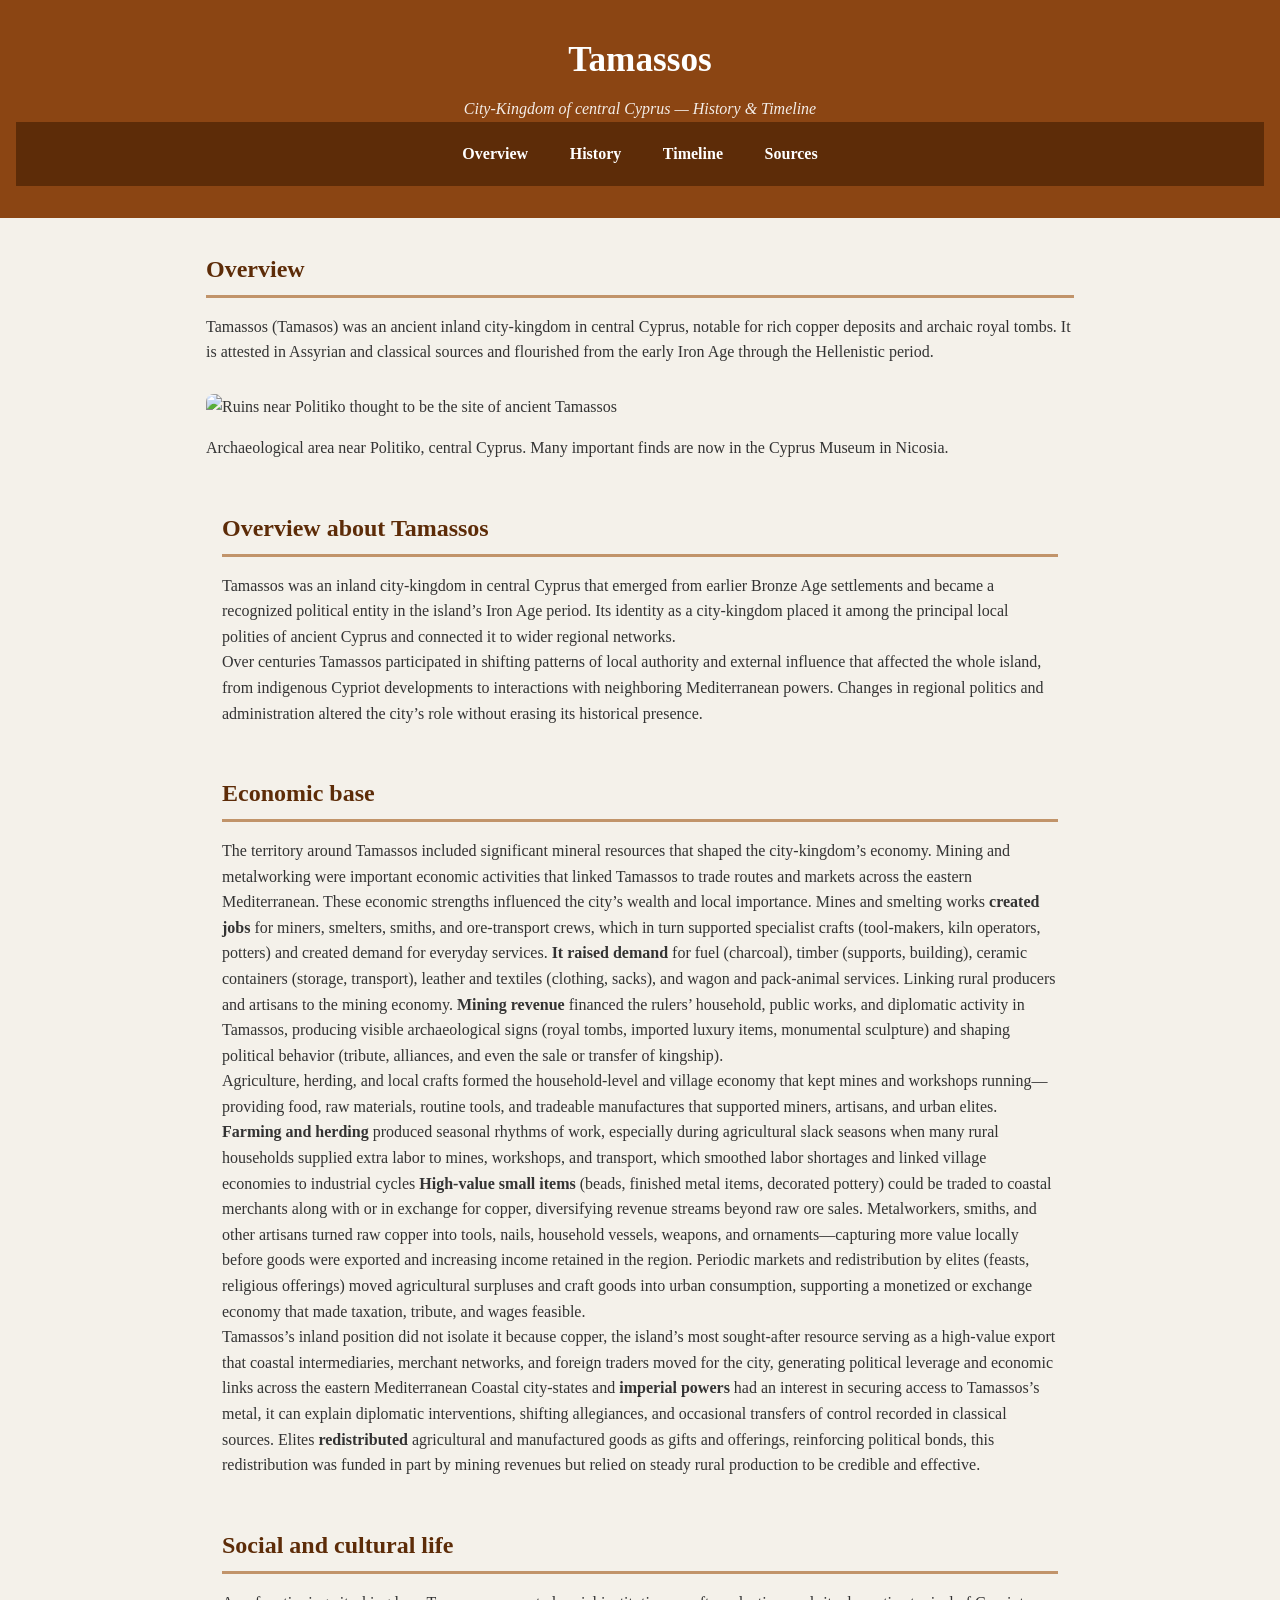
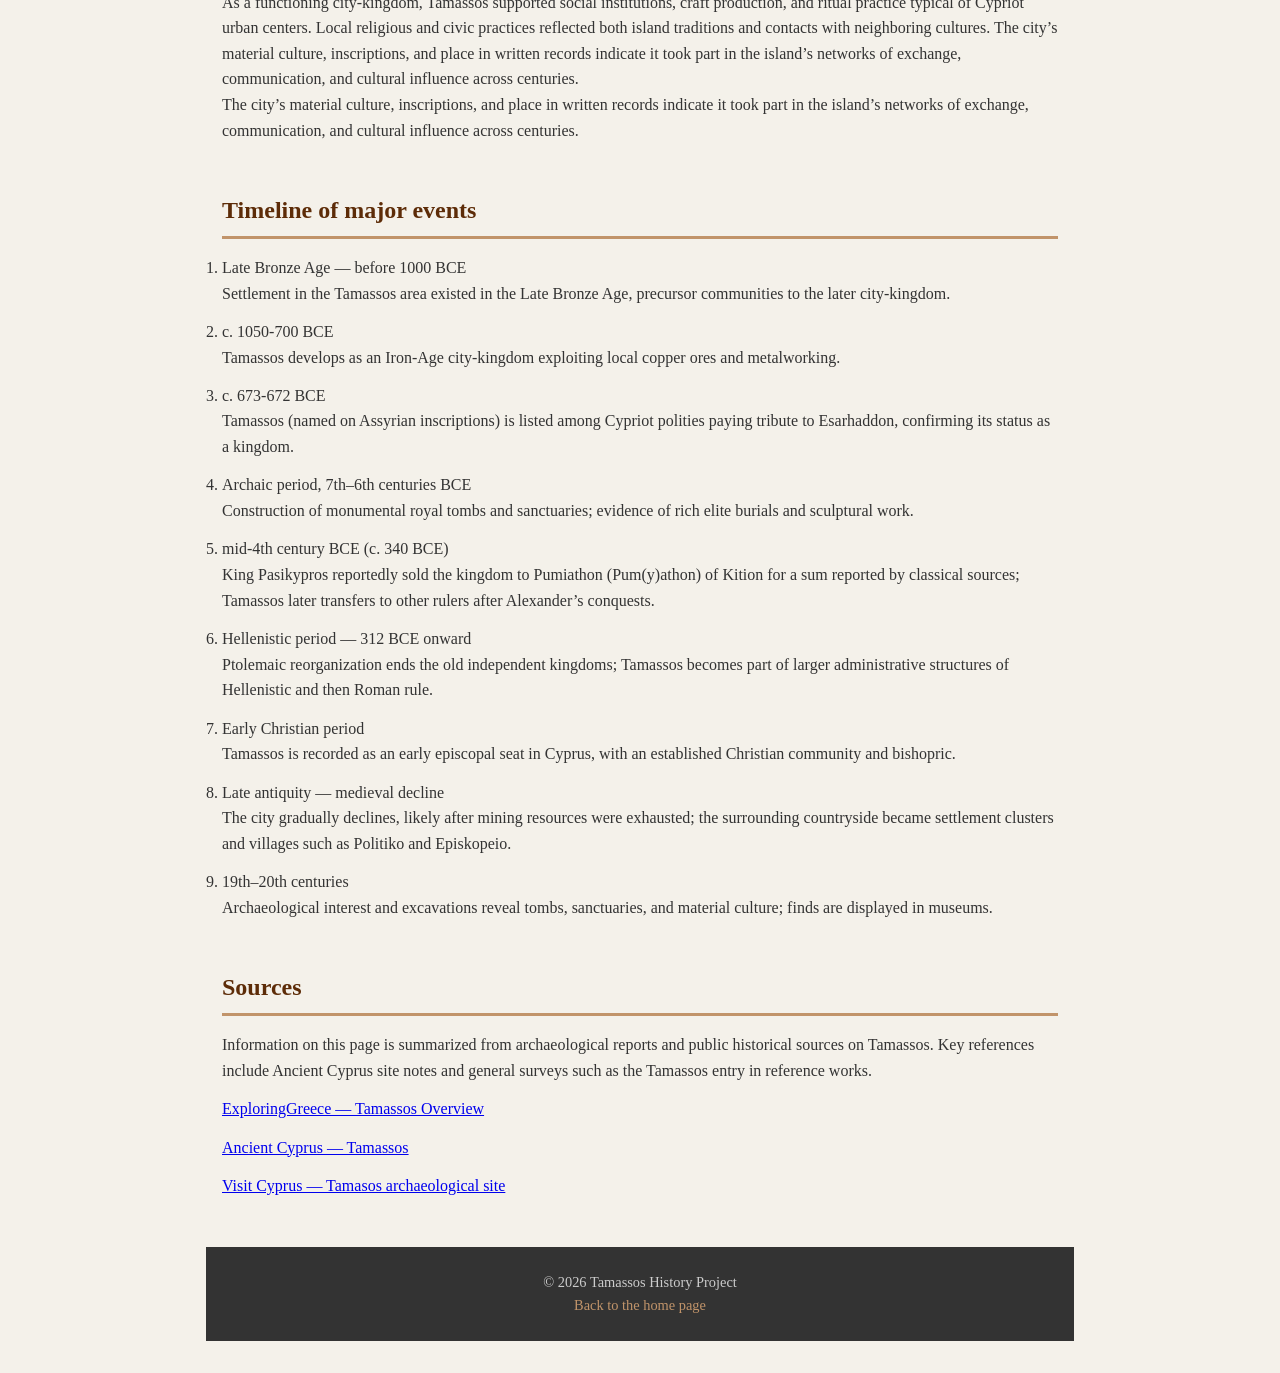
==== historytimeline.html @ 6b19041b "Add files via upload" ====
<!DOCTYPE html>
<html lang="en">
<head>
  <meta charset="utf-8" />
  <title>Tamassos — City‑Kingdom of Cyprus</title>
  <meta name="description" content="History and timeline of the ancient City‑Kingdom of Tamassos in central Cyprus." />
  <meta name="viewport" content="width=device-width,initial-scale=1" />
  <link rel="stylesheet" href="css/tamassosstyles.css" />
</head>
<body>
  <header class="site-header">
    <div class="brand">
      <h1>Tamassos</h1>
      <p class="subtitle">City‑Kingdom of central Cyprus — History & Timeline</p>
    </div>

    <button class="nav-toggle" aria-controls="primaryNav" aria-expanded="false" aria-label="Open menu">
      <span class="nav-icon" aria-hidden="true"></span>
    </button>

    <nav id="primaryNav" class="site-nav" aria-label="Primary">
      <a href="#overview">Overview</a>
      <a href="#history">History</a>
      <a href="#timeline">Timeline</a>
      <a href="#sources">Sources</a>
    </nav>
  </header>

  <main class="grid-container">
    <section id="overview" class="section">
      <h2>Overview</h2>
      <p>Tamassos (Tamasos) was an ancient inland city‑kingdom in central Cyprus, notable for rich copper deposits and archaic royal tombs. It is attested in Assyrian and classical sources and flourished from the early Iron Age through the Hellenistic period.</p>
      <figure class="hero">
        <img src="tamassos-site.jpg" alt="Ruins near Politiko thought to be the site of ancient Tamassos" />
        <figcaption>Archaeological area near Politiko, central Cyprus. Many important finds are now in the Cyprus Museum in Nicosia.</figcaption>
      </figure>
    </section>

  <main class="grid-container">
    <article id="history" class="section">
      <h2>Overview about Tamassos</h2>
      <p>
        Tamassos was an inland city‑kingdom in central Cyprus that emerged from earlier Bronze Age settlements and became a recognized political entity in the island’s Iron Age period. Its identity as a city‑kingdom placed it among the principal local polities of ancient Cyprus and connected it to wider regional networks.
      </p>
      <p>
        Over centuries Tamassos participated in shifting patterns of local authority and external influence that affected the whole island, from indigenous Cypriot developments to interactions with neighboring Mediterranean powers. Changes in regional politics and administration altered the city’s role without erasing its historical presence.
      </p>
    </article>

    <article id="economy" class="section">
      <h2>Economic base</h2>
      <p>
        The territory around Tamassos included significant mineral resources that shaped the city‑kingdom’s economy. Mining and metalworking were important economic activities that linked Tamassos to trade routes and markets across the eastern Mediterranean. These economic strengths influenced the city’s wealth and local importance.

        Mines and smelting works <strong>created jobs</strong> for miners, smelters, smiths, and ore‑transport crews, which in turn supported specialist crafts (tool‑makers, kiln operators, potters) and created demand for everyday services.

        <strong>It raised demand</strong> for fuel (charcoal), timber (supports, building), ceramic containers (storage, transport), leather and textiles (clothing, sacks), and wagon and pack-animal services. Linking rural producers and artisans to the mining economy.

        <strong>Mining revenue</strong> financed the rulers’ household, public works, and diplomatic activity in Tamassos, producing visible archaeological signs (royal tombs, imported luxury items, monumental sculpture) and shaping political behavior (tribute, alliances, and even the sale or transfer of kingship).
      </p>

      <p>
        Agriculture, herding, and local crafts formed the household-level and village economy that kept mines and workshops running—providing food, raw materials, routine tools, and tradeable manufactures that supported miners, artisans, and urban elites.

        <strong>Farming and herding</strong> produced seasonal rhythms of work, especially during agricultural slack seasons when many rural households supplied extra labor to mines, workshops, and transport, which smoothed labor shortages and linked village economies to industrial cycles

        <strong>High‑value small items</strong> (beads, finished metal items, decorated pottery) could be traded to coastal merchants along with or in exchange for copper, diversifying revenue streams beyond raw ore sales. Metalworkers, smiths, and other artisans turned raw copper into tools, nails, household vessels, weapons, and ornaments—capturing more value locally before goods were exported and increasing income retained in the region.

        Periodic markets and redistribution by elites (feasts, religious offerings) moved agricultural surpluses and craft goods into urban consumption, supporting a monetized or exchange economy that made taxation, tribute, and wages feasible.
      </p>

      <p>
        Tamassos’s inland position did not isolate it because copper, the island’s most sought-after resource serving as a high-value export that coastal intermediaries, merchant networks, and foreign traders moved for the city, generating political leverage and economic links across the eastern Mediterranean

        Coastal city-states and <strong>imperial powers</strong> had an interest in securing access to Tamassos’s metal, it can explain diplomatic interventions, shifting allegiances, and occasional transfers of control recorded in classical sources.

        Elites <strong>redistributed</strong> agricultural and manufactured goods as gifts and offerings, reinforcing political bonds, this redistribution was funded in part by mining revenues but relied on steady rural production to be credible and effective.
      </p>
    </article>

    <article id="society" class="section">
      <h2>Social and cultural life</h2>
      <p>
        As a functioning city‑kingdom, Tamassos supported social institutions, craft production, and ritual practice typical of Cypriot urban centers. Local religious and civic practices reflected both island traditions and contacts with neighboring cultures. The city’s material culture, inscriptions, and place in written records indicate it took part in the island’s networks of exchange, communication, and cultural influence across centuries.
      </p>
      <p>
        The city’s material culture, inscriptions, and place in written records indicate it took part in the island’s networks of exchange, communication, and cultural influence across centuries.
      </p>
    </article>

    <section id="timeline" class="section">
      <h2>Timeline of major events</h2>

      <ol class="timeline-list">
        <li>
          <time>Late Bronze Age — before 1000 BCE</time>
          <p>Settlement in the Tamassos area existed in the Late Bronze Age, precursor communities to the later city‑kingdom.</p>
        </li>

        <li>
          <time>c. 1050-700 BCE</time>
          <p>Tamassos develops as an Iron‑Age city‑kingdom exploiting local copper ores and metalworking.</p>
        </li>

        <li>
          <time>c. 673-672 BCE</time>
          <p>Tamassos (named on Assyrian inscriptions) is listed among Cypriot polities paying tribute to Esarhaddon, confirming its status as a kingdom.</p>
        </li>

        <li>
          <time>Archaic period, 7th–6th centuries BCE</time>
          <p>Construction of monumental royal tombs and sanctuaries; evidence of rich elite burials and sculptural work.</p>
        </li>

        <li>
          <time>mid‑4th century BCE (c. 340 BCE)</time>
          <p>King Pasikypros reportedly sold the kingdom to Pumiathon (Pum(y)athon) of Kition for a sum reported by classical sources; Tamassos later transfers to other rulers after Alexander’s conquests.</p>
        </li>

        <li>
          <time>Hellenistic period — 312 BCE onward</time>
          <p>Ptolemaic reorganization ends the old independent kingdoms; Tamassos becomes part of larger administrative structures of Hellenistic and then Roman rule.</p>
        </li>

        <li>
          <time>Early Christian period</time>
          <p>Tamassos is recorded as an early episcopal seat in Cyprus, with an established Christian community and bishopric.</p>
        </li>

        <li>
          <time>Late antiquity — medieval decline</time>
          <p>The city gradually declines, likely after mining resources were exhausted; the surrounding countryside became settlement clusters and villages such as Politiko and Episkopeio.</p>
        </li>

        <li>
          <time>19th–20th centuries</time>
          <p>Archaeological interest and excavations reveal tombs, sanctuaries, and material culture; finds are displayed in museums.</p>
        </li>
      </ol>
    </section>

    <section id="sources" class="section">
      <h2>Sources</h2>
      <p>Information on this page is summarized from archaeological reports and public historical sources on Tamassos. Key references include Ancient Cyprus site notes and general surveys such as the Tamassos entry in reference works.</p>
      <p><a href="https://exploringgreece.tv/en/cyprus-en/tamassos-the-historical-ancient-city-kingdom-of-cyprus/25072/" target="_blank">ExploringGreece — Tamassos Overview</a></p>
      <p><a href="https://www.ancientcyprus.com/sites/tamassos" target="_blank">Ancient Cyprus — Tamassos</a></p>
      <p><a href="https://www.visitcyprus.com/discover-cyprus/rural/sites-monuments/tamasos-archaeological-site-2/" target="_blank">Visit Cyprus — Tamasos archaeological site</a></p>
    </section>
  </main>

  <footer class="site-footer">
    <p>&copy; 2026 Tamassos History Project</p>
    <p><a href="tamassos.html">Back to the home page</a></p>
  </footer>

  <script>
    document.addEventListener("DOMContentLoaded", function () {
      const toggle = document.querySelector(".nav-toggle");
      const nav = document.querySelector("#primaryNav");
      toggle.addEventListener("click", function () {
        const isOpen = nav.classList.toggle("open");
        toggle.setAttribute("aria-expanded", String(isOpen));
        toggle.setAttribute("aria-label", isOpen ? "Close menu" : "Open menu");
      });
      // Close nav when a link is clicked on small screens
      nav.querySelectorAll("a").forEach(a => {
        a.addEventListener("click", () => {
          if (window.innerWidth < 800) {
            nav.classList.remove("open");
            toggle.setAttribute("aria-expanded", "false");
            toggle.setAttribute("aria-label", "Open menu");
          }
        });
      });
    });
  </script>
</body>
</html>
---- css/tamassosstyles.css ----
/* Basic reset */
* {
  margin: 0;
  padding: 0;
  box-sizing: border-box;
}

body {
  font-family: "Georgia", "Times New Roman", serif;
  line-height: 1.6;
  color: #333;
  background-color: #f4f1ea;
}

/* Header */
.site-header {
  background: #8b4513;
  color: #fff;
  padding: 2rem 1rem;
  text-align: center;
}

.site-header h1 {
  font-size: 2.2rem;
  margin-bottom: 0.5rem;
}

.site-header p {
  font-style: italic;
  opacity: 0.9;
}

/* Navigation */
.site-nav {
  background: #5d2c08;
  padding: 0.8rem 1rem;
  display: flex;
  gap: 1.5rem;
  flex-wrap: wrap;
  justify-content: center;
}

.site-nav a {
  color: #fff;
  text-decoration: none;
  font-weight: bold;
  padding: 0.4rem 0.8rem;
  border-radius: 4px;
  transition: background 0.3s;
}

.site-nav a:hover {
  background: #c1946a;
}

/* Main content */
main {
  max-width: 900px;
  margin: 2rem auto;
  padding: 0 1rem;
}

.section {
  margin-bottom: 3rem;
}

.section h2 {
  color: #5d2c08;
  border-bottom: 3px solid #c1946a;
  padding-bottom: 0.4rem;
  margin-bottom: 1rem;
}

.section img {
  max-width: 100%;
  height: auto;
  border-radius: 8px;
  margin: 1rem 0;
}

.hero-image figcaption {
  font-size: 0.9rem;
  color: #666;
  text-align: center;
  margin-top: 0.5rem;
}

section p {
  margin-bottom: 0.8rem;
}

section ul {
  margin-bottom: 1rem;
  padding-left: 1.5rem;
}

section li {
  margin-bottom: 0.5rem;
}

blockquote {
  background: #e8d7c4;
  border-left: 5px solid #c1946a;
  padding: 1rem 1.2rem;
  margin: 1rem 0;
  font-style: italic;
  border-radius: 0 4px 4px 0;
}

/* Footer */
.site-footer {
  background: #333;
  color: #ccc;
  padding: 1.5rem 1rem;
  text-align: center;
  margin-top: 3rem;
  font-size: 0.9rem;
}

.site-footer a {
  color: #c1946a;
  text-decoration: none;
}

.site-footer a:hover {
  text-decoration: underline;
}

/* Responsive */
@media (max-width: 768px) {
  .site-header h1 {
    font-size: 1.8rem;
  }
  .site-nav {
    flex-direction: column;
    align-items: center;
  }
  .site-nav a {
    display: block;
    margin-bottom: 0.4rem;
  }
}
.site-header {
  position: relative;
}

.nav-toggle {
  display: none;
  position: absolute;
  top: 1rem;
  right: 1rem;
  width: 48px;
  height: 48px;
  border: 0;
  border-radius: 10px;
  background: #5d2c08;
  cursor: pointer;
  align-items: center;
  justify-content: center;
}

.nav-toggle:focus-visible {
  outline: 3px solid #fff;
  outline-offset: 3px;
}

.nav-toggle-icon,
.nav-toggle-icon::before,
.nav-toggle-icon::after {
  content: "";
  display: block;
  width: 22px;
  height: 2px;
  background: #fff;
  position: relative;
  transition: transform 0.25s ease, top 0.25s ease, opacity 0.25s ease;
}

.nav-toggle-icon::before {
  position: absolute;
  top: -7px;
  left: 0;
}

.nav-toggle-icon::after {
  position: absolute;
  top: 7px;
  left: 0;
}

.site-nav {
  background: #5d2c08;
  padding: 0.8rem 1rem;
  display: flex;
  gap: 1rem;
  flex-wrap: wrap;
  justify-content: center;
}

@media (max-width: 768px) {
  .nav-toggle {
    display: inline-flex;
  }

  .site-nav {
    display: none;
    flex-direction: column;
    align-items: stretch;
    padding-top: 0.25rem;
  }

  .site-nav.open {
    display: flex;
  }

  .site-nav a {
    justify-content: center;
    width: 100%;
  }
}
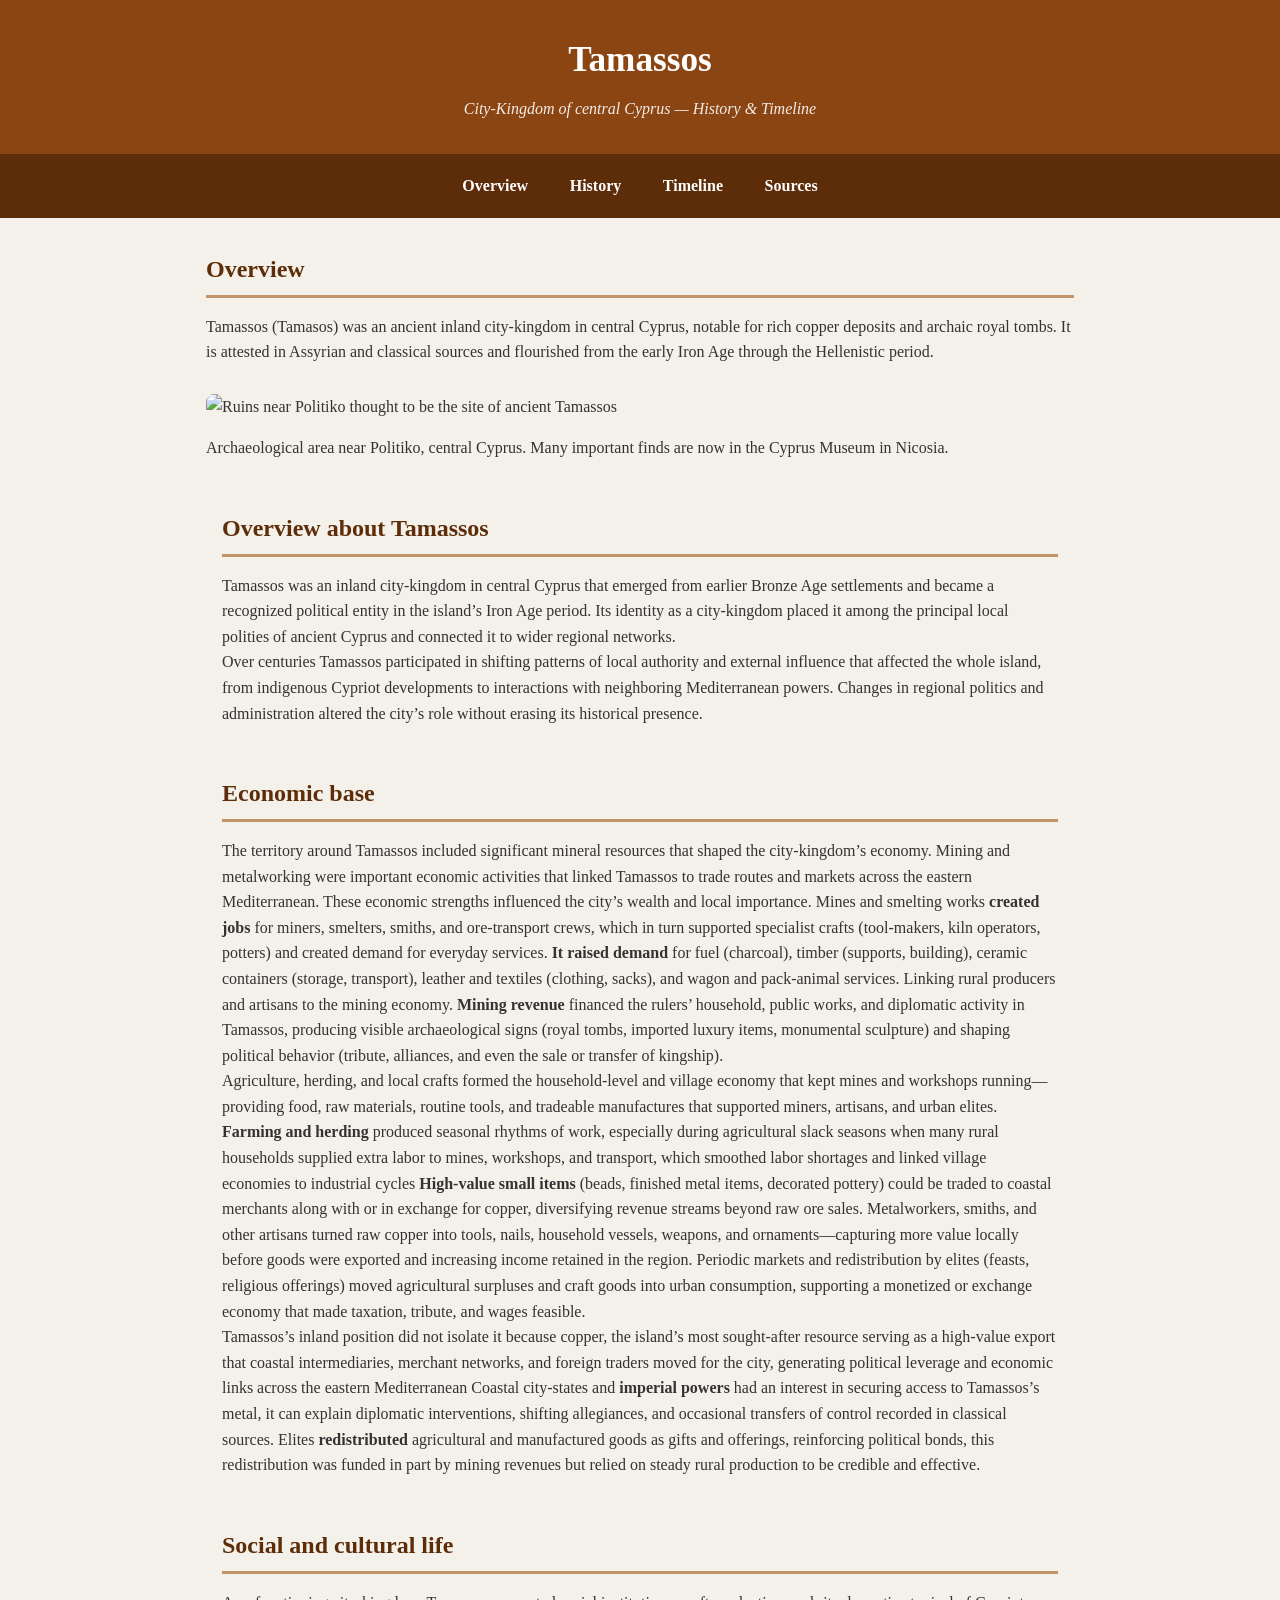
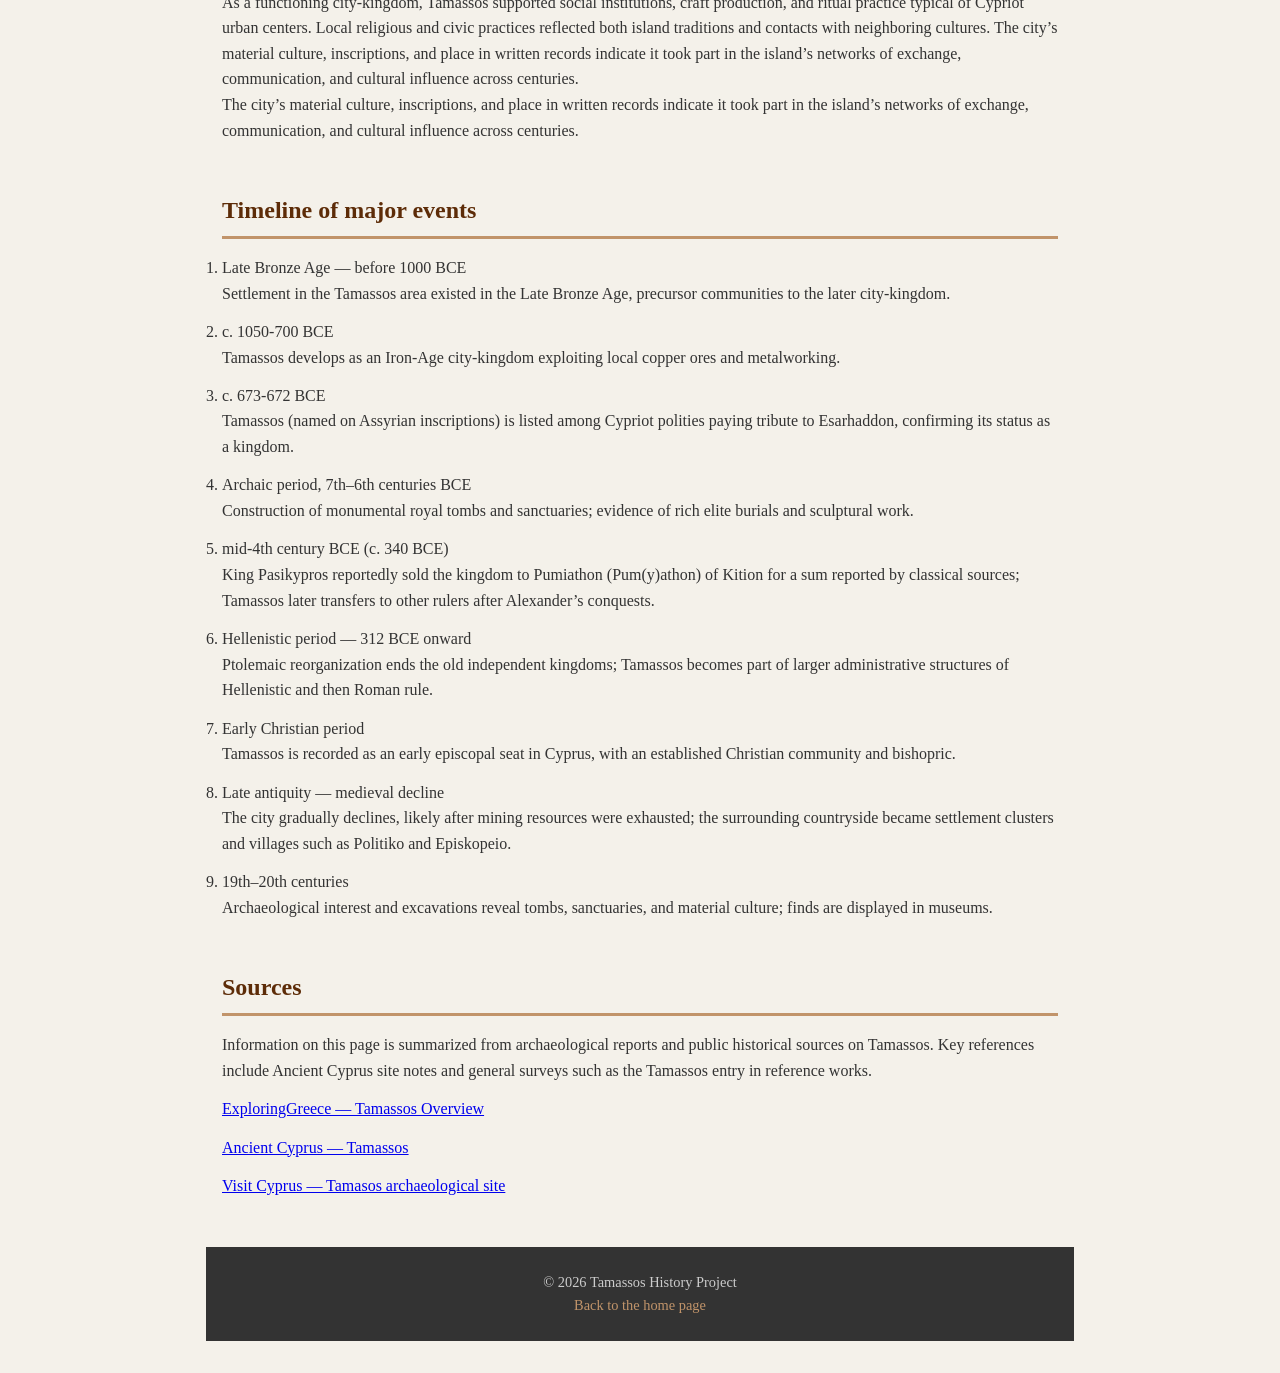
==== commit 58cc15ae: "Update historytimeline.html with new content and remove button Removed navigation button and added c" ====
--- a/historytimeline.html
+++ b/historytimeline.html
@@ -13,10 +13,7 @@
       <h1>Tamassos</h1>
       <p class="subtitle">City‑Kingdom of central Cyprus — History & Timeline</p>
     </div>
-
-    <button class="nav-toggle" aria-controls="primaryNav" aria-expanded="false" aria-label="Open menu">
-      <span class="nav-icon" aria-hidden="true"></span>
-    </button>
+  </header>
 
     <nav id="primaryNav" class="site-nav" aria-label="Primary">
       <a href="#overview">Overview</a>
@@ -24,7 +21,6 @@
       <a href="#timeline">Timeline</a>
       <a href="#sources">Sources</a>
     </nav>
-  </header>
 
   <main class="grid-container">
     <section id="overview" class="section">
@@ -42,6 +38,8 @@
       <p>
         Tamassos was an inland city‑kingdom in central Cyprus that emerged from earlier Bronze Age settlements and became a recognized political entity in the island’s Iron Age period. Its identity as a city‑kingdom placed it among the principal local polities of ancient Cyprus and connected it to wider regional networks.
       </p>
+
+      
       <p>
         Over centuries Tamassos participated in shifting patterns of local authority and external influence that affected the whole island, from indigenous Cypriot developments to interactions with neighboring Mediterranean powers. Changes in regional politics and administration altered the city’s role without erasing its historical presence.
       </p>
@@ -59,6 +57,7 @@
         <strong>Mining revenue</strong> financed the rulers’ household, public works, and diplomatic activity in Tamassos, producing visible archaeological signs (royal tombs, imported luxury items, monumental sculpture) and shaping political behavior (tribute, alliances, and even the sale or transfer of kingship).
       </p>
 
+      
       <p>
         Agriculture, herding, and local crafts formed the household-level and village economy that kept mines and workshops running—providing food, raw materials, routine tools, and tradeable manufactures that supported miners, artisans, and urban elites.
 
@@ -69,6 +68,7 @@
         Periodic markets and redistribution by elites (feasts, religious offerings) moved agricultural surpluses and craft goods into urban consumption, supporting a monetized or exchange economy that made taxation, tribute, and wages feasible.
       </p>
 
+      
       <p>
         Tamassos’s inland position did not isolate it because copper, the island’s most sought-after resource serving as a high-value export that coastal intermediaries, merchant networks, and foreign traders moved for the city, generating political leverage and economic links across the eastern Mediterranean
 
@@ -175,4 +175,4 @@
     });
   </script>
 </body>
-</html>+</html>
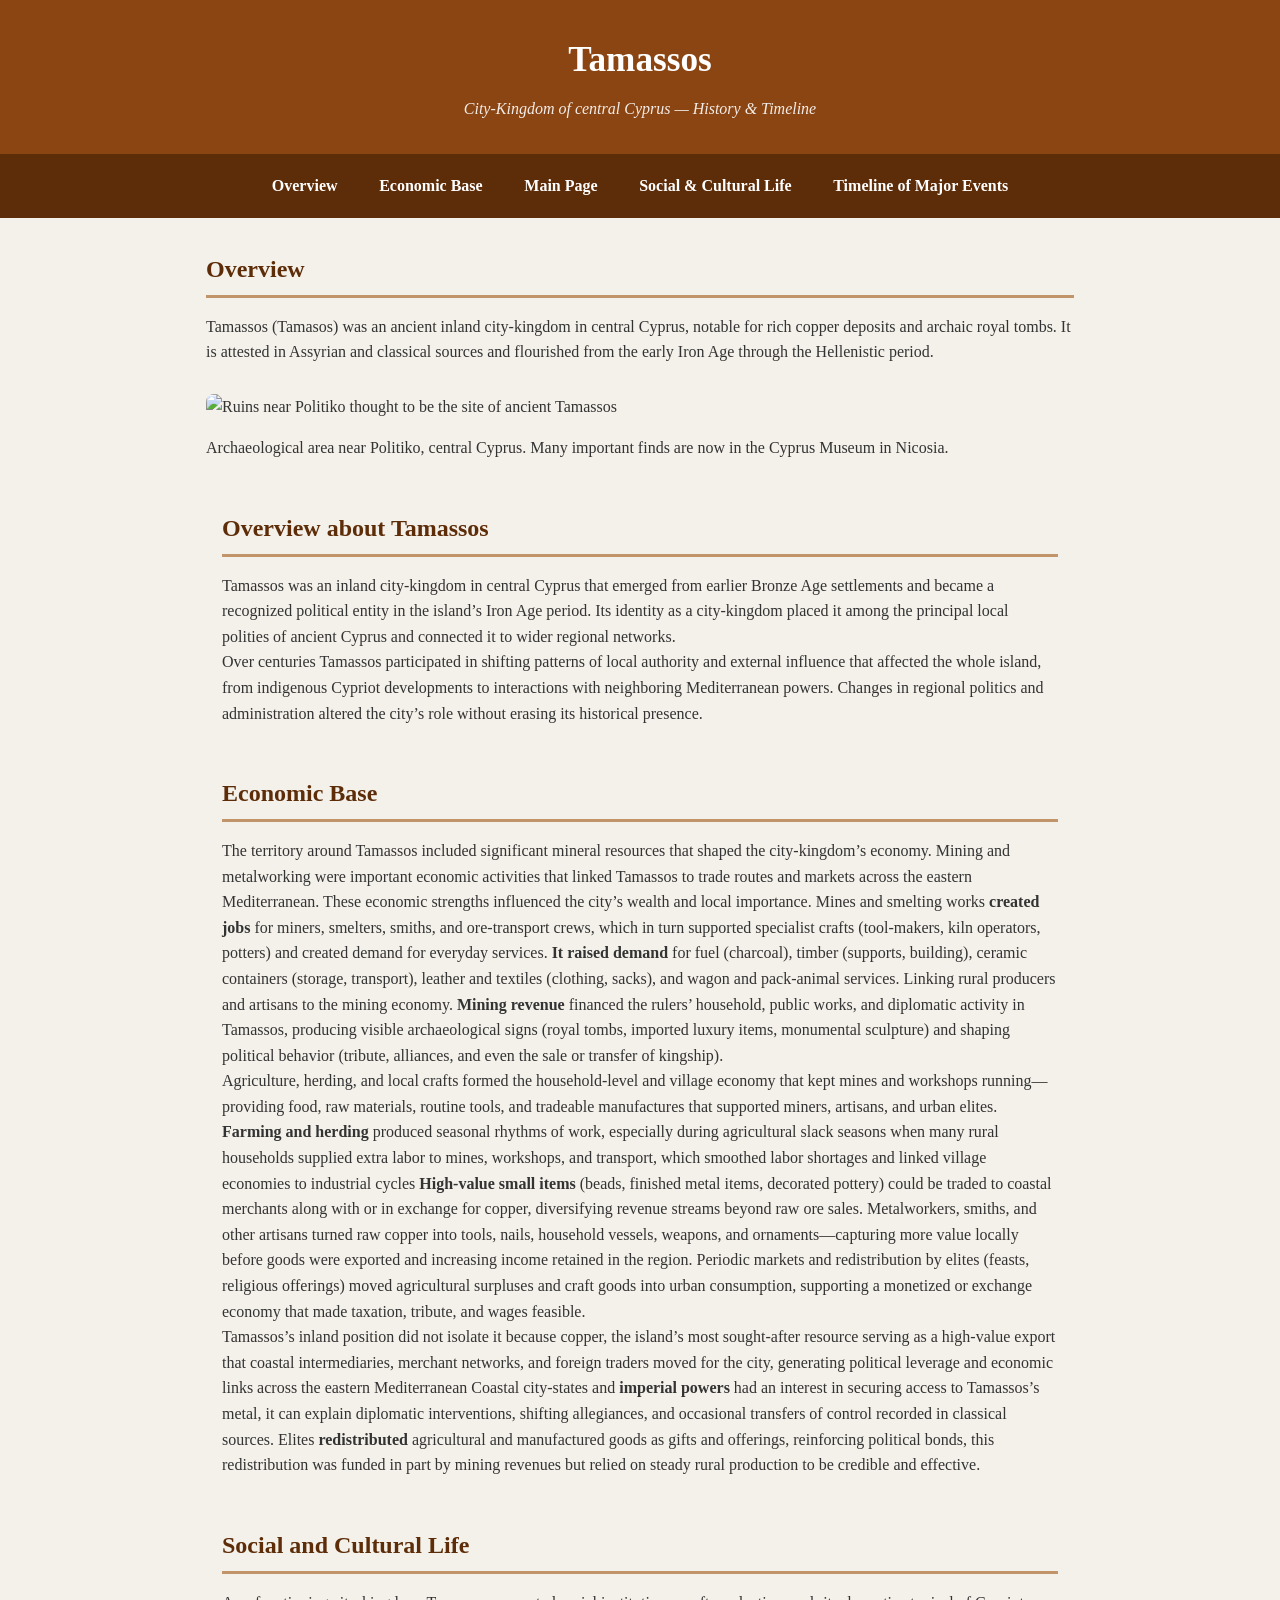
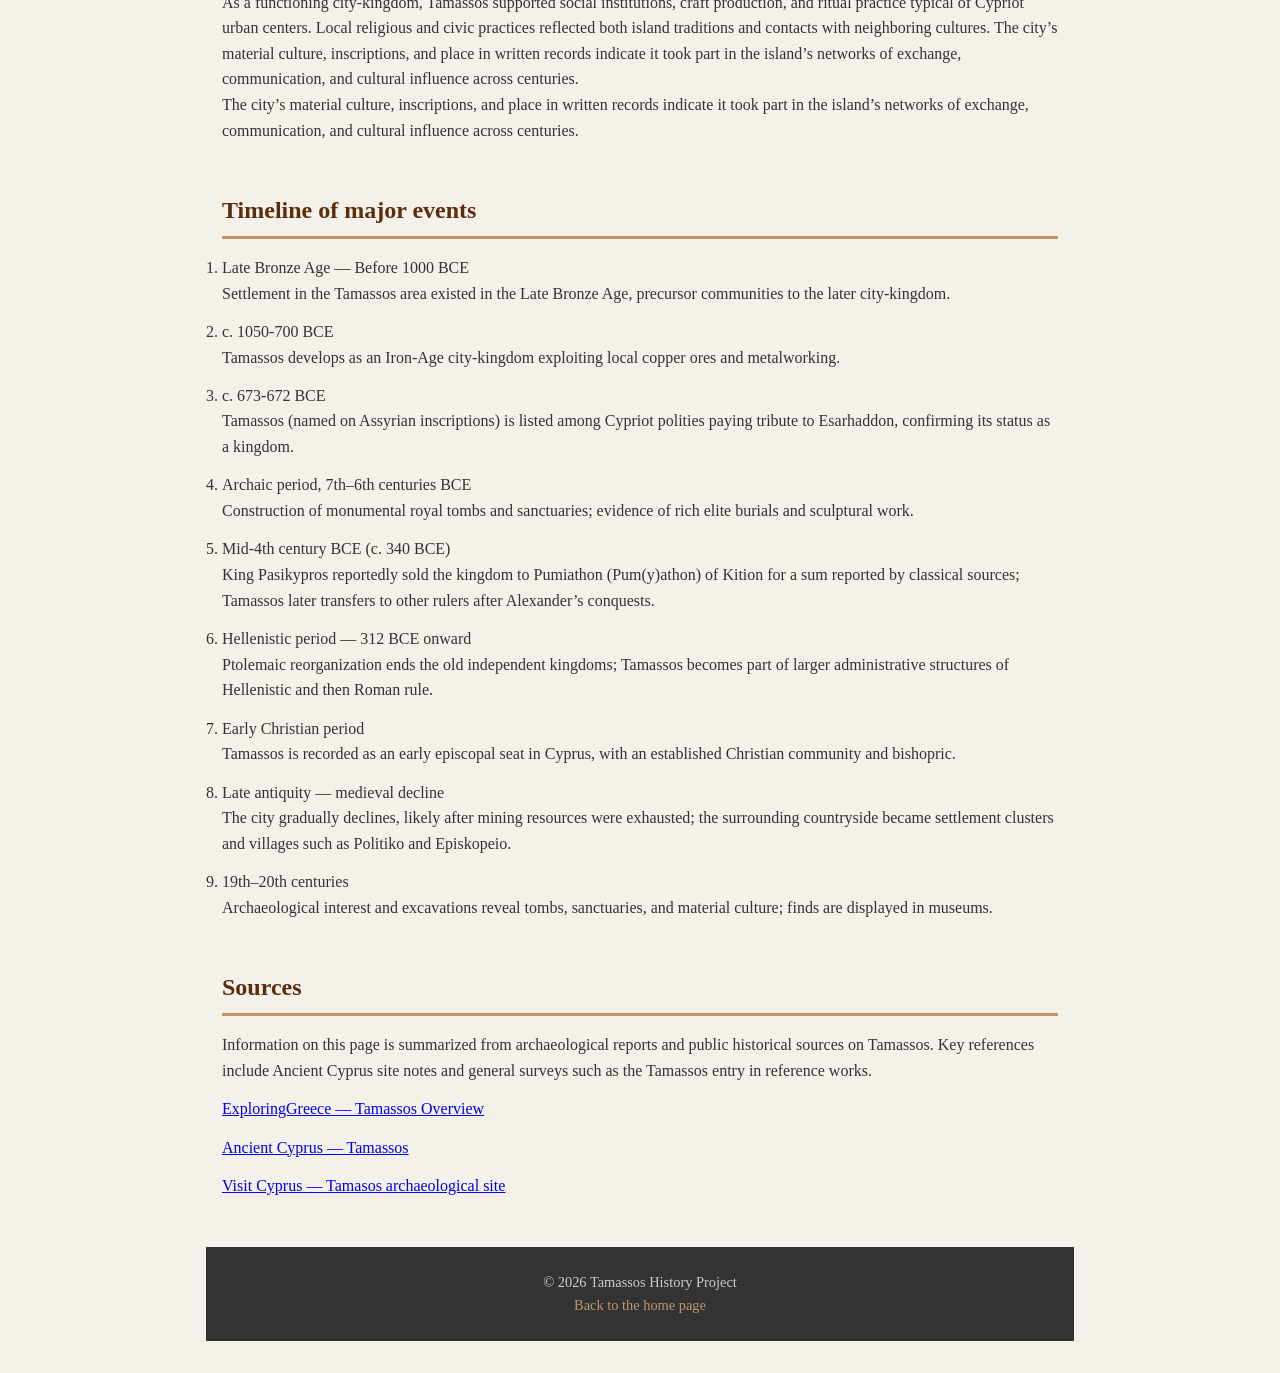
==== commit cc36c1f2: "Update navigation and content structure in historytimeline.html" ====
--- a/historytimeline.html
+++ b/historytimeline.html
@@ -17,9 +17,10 @@
 
     <nav id="primaryNav" class="site-nav" aria-label="Primary">
       <a href="#overview">Overview</a>
-      <a href="#history">History</a>
-      <a href="#timeline">Timeline</a>
-      <a href="#sources">Sources</a>
+      <a href="#economicbase">Economic Base</a>
+      <a href="tamassos.html"> Main Page</a>
+      <a href="#socialculture">Social & Cultural Life</a>
+      <a href="#timeline">Timeline of Major Events</a>
     </nav>
 
   <main class="grid-container">
@@ -33,53 +34,43 @@
     </section>
 
   <main class="grid-container">
-    <article id="history" class="section">
+    <article id="overview" class="section">
       <h2>Overview about Tamassos</h2>
-      <p>
-        Tamassos was an inland city‑kingdom in central Cyprus that emerged from earlier Bronze Age settlements and became a recognized political entity in the island’s Iron Age period. Its identity as a city‑kingdom placed it among the principal local polities of ancient Cyprus and connected it to wider regional networks.
-      </p>
+      <p>Tamassos was an inland city‑kingdom in central Cyprus that emerged from earlier Bronze Age settlements and became a recognized political entity in the island’s Iron Age period. Its identity as a city‑kingdom placed it among the principal local polities of ancient Cyprus and connected it to wider regional networks.</p>
 
       
-      <p>
-        Over centuries Tamassos participated in shifting patterns of local authority and external influence that affected the whole island, from indigenous Cypriot developments to interactions with neighboring Mediterranean powers. Changes in regional politics and administration altered the city’s role without erasing its historical presence.
-      </p>
+      <p>Over centuries Tamassos participated in shifting patterns of local authority and external influence that affected the whole island, from indigenous Cypriot developments to interactions with neighboring Mediterranean powers. Changes in regional politics and administration altered the city’s role without erasing its historical presence.</p>
     </article>
 
-    <article id="economy" class="section">
-      <h2>Economic base</h2>
-      <p>
-        The territory around Tamassos included significant mineral resources that shaped the city‑kingdom’s economy. Mining and metalworking were important economic activities that linked Tamassos to trade routes and markets across the eastern Mediterranean. These economic strengths influenced the city’s wealth and local importance.
+    <article id="economicbase" class="section">
+      <h2>Economic Base</h2>
+      <p>The territory around Tamassos included significant mineral resources that shaped the city‑kingdom’s economy. Mining and metalworking were important economic activities that linked Tamassos to trade routes and markets across the eastern Mediterranean. These economic strengths influenced the city’s wealth and local importance.
 
         Mines and smelting works <strong>created jobs</strong> for miners, smelters, smiths, and ore‑transport crews, which in turn supported specialist crafts (tool‑makers, kiln operators, potters) and created demand for everyday services.
 
         <strong>It raised demand</strong> for fuel (charcoal), timber (supports, building), ceramic containers (storage, transport), leather and textiles (clothing, sacks), and wagon and pack-animal services. Linking rural producers and artisans to the mining economy.
 
-        <strong>Mining revenue</strong> financed the rulers’ household, public works, and diplomatic activity in Tamassos, producing visible archaeological signs (royal tombs, imported luxury items, monumental sculpture) and shaping political behavior (tribute, alliances, and even the sale or transfer of kingship).
-      </p>
+        <strong>Mining revenue</strong> financed the rulers’ household, public works, and diplomatic activity in Tamassos, producing visible archaeological signs (royal tombs, imported luxury items, monumental sculpture) and shaping political behavior (tribute, alliances, and even the sale or transfer of kingship).</p>
 
       
-      <p>
-        Agriculture, herding, and local crafts formed the household-level and village economy that kept mines and workshops running—providing food, raw materials, routine tools, and tradeable manufactures that supported miners, artisans, and urban elites.
+      <p>Agriculture, herding, and local crafts formed the household-level and village economy that kept mines and workshops running—providing food, raw materials, routine tools, and tradeable manufactures that supported miners, artisans, and urban elites.
 
         <strong>Farming and herding</strong> produced seasonal rhythms of work, especially during agricultural slack seasons when many rural households supplied extra labor to mines, workshops, and transport, which smoothed labor shortages and linked village economies to industrial cycles
 
         <strong>High‑value small items</strong> (beads, finished metal items, decorated pottery) could be traded to coastal merchants along with or in exchange for copper, diversifying revenue streams beyond raw ore sales. Metalworkers, smiths, and other artisans turned raw copper into tools, nails, household vessels, weapons, and ornaments—capturing more value locally before goods were exported and increasing income retained in the region.
 
-        Periodic markets and redistribution by elites (feasts, religious offerings) moved agricultural surpluses and craft goods into urban consumption, supporting a monetized or exchange economy that made taxation, tribute, and wages feasible.
-      </p>
+        Periodic markets and redistribution by elites (feasts, religious offerings) moved agricultural surpluses and craft goods into urban consumption, supporting a monetized or exchange economy that made taxation, tribute, and wages feasible.</p>
 
       
-      <p>
-        Tamassos’s inland position did not isolate it because copper, the island’s most sought-after resource serving as a high-value export that coastal intermediaries, merchant networks, and foreign traders moved for the city, generating political leverage and economic links across the eastern Mediterranean
+      <p>Tamassos’s inland position did not isolate it because copper, the island’s most sought-after resource serving as a high-value export that coastal intermediaries, merchant networks, and foreign traders moved for the city, generating political leverage and economic links across the eastern Mediterranean
 
         Coastal city-states and <strong>imperial powers</strong> had an interest in securing access to Tamassos’s metal, it can explain diplomatic interventions, shifting allegiances, and occasional transfers of control recorded in classical sources.
 
-        Elites <strong>redistributed</strong> agricultural and manufactured goods as gifts and offerings, reinforcing political bonds, this redistribution was funded in part by mining revenues but relied on steady rural production to be credible and effective.
-      </p>
+        Elites <strong>redistributed</strong> agricultural and manufactured goods as gifts and offerings, reinforcing political bonds, this redistribution was funded in part by mining revenues but relied on steady rural production to be credible and effective.</p>
     </article>
 
-    <article id="society" class="section">
-      <h2>Social and cultural life</h2>
+    <article id="socialculture" class="section">
+      <h2>Social and Cultural Life</h2>
       <p>
         As a functioning city‑kingdom, Tamassos supported social institutions, craft production, and ritual practice typical of Cypriot urban centers. Local religious and civic practices reflected both island traditions and contacts with neighboring cultures. The city’s material culture, inscriptions, and place in written records indicate it took part in the island’s networks of exchange, communication, and cultural influence across centuries.
       </p>
@@ -90,10 +81,9 @@
 
     <section id="timeline" class="section">
       <h2>Timeline of major events</h2>
-
       <ol class="timeline-list">
         <li>
-          <time>Late Bronze Age — before 1000 BCE</time>
+          <time>Late Bronze Age — Before 1000 BCE</time>
           <p>Settlement in the Tamassos area existed in the Late Bronze Age, precursor communities to the later city‑kingdom.</p>
         </li>
 
@@ -113,7 +103,7 @@
         </li>
 
         <li>
-          <time>mid‑4th century BCE (c. 340 BCE)</time>
+          <time>Mid‑4th century BCE (c. 340 BCE)</time>
           <p>King Pasikypros reportedly sold the kingdom to Pumiathon (Pum(y)athon) of Kition for a sum reported by classical sources; Tamassos later transfers to other rulers after Alexander’s conquests.</p>
         </li>
 
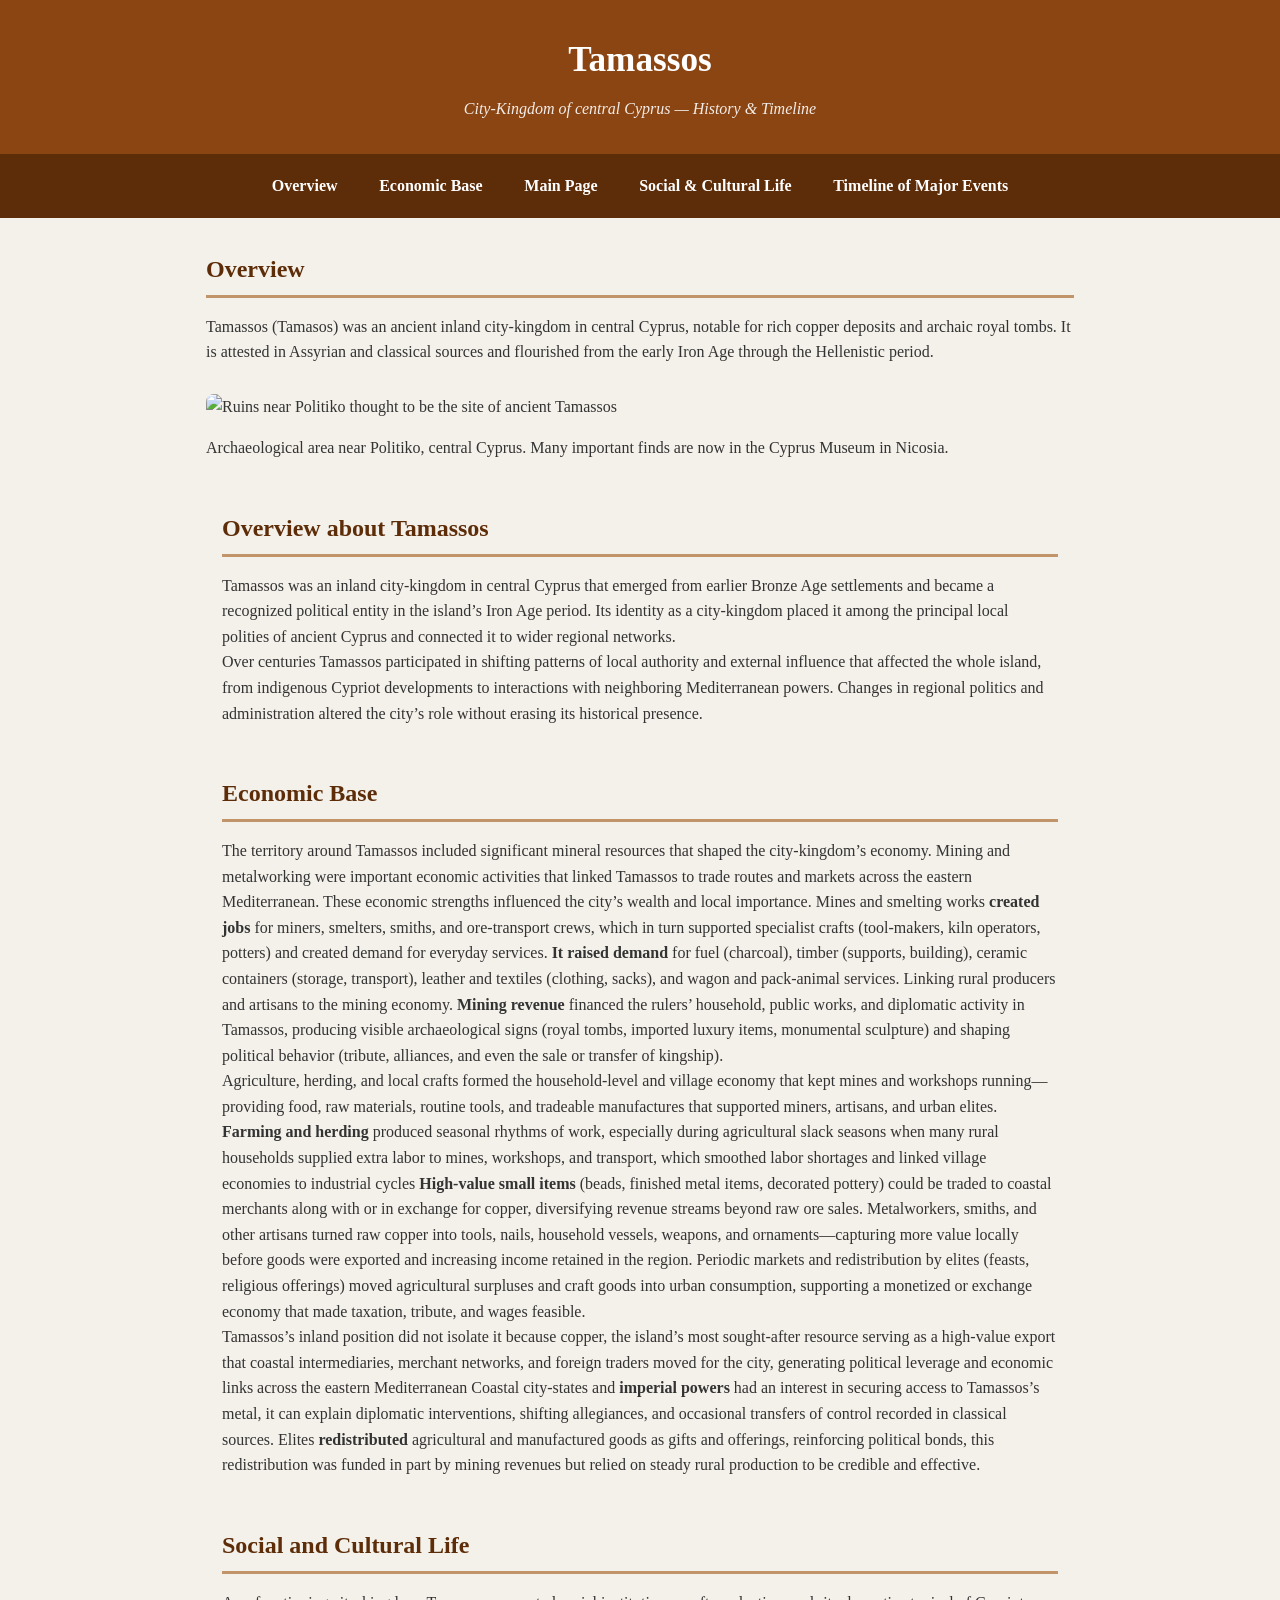
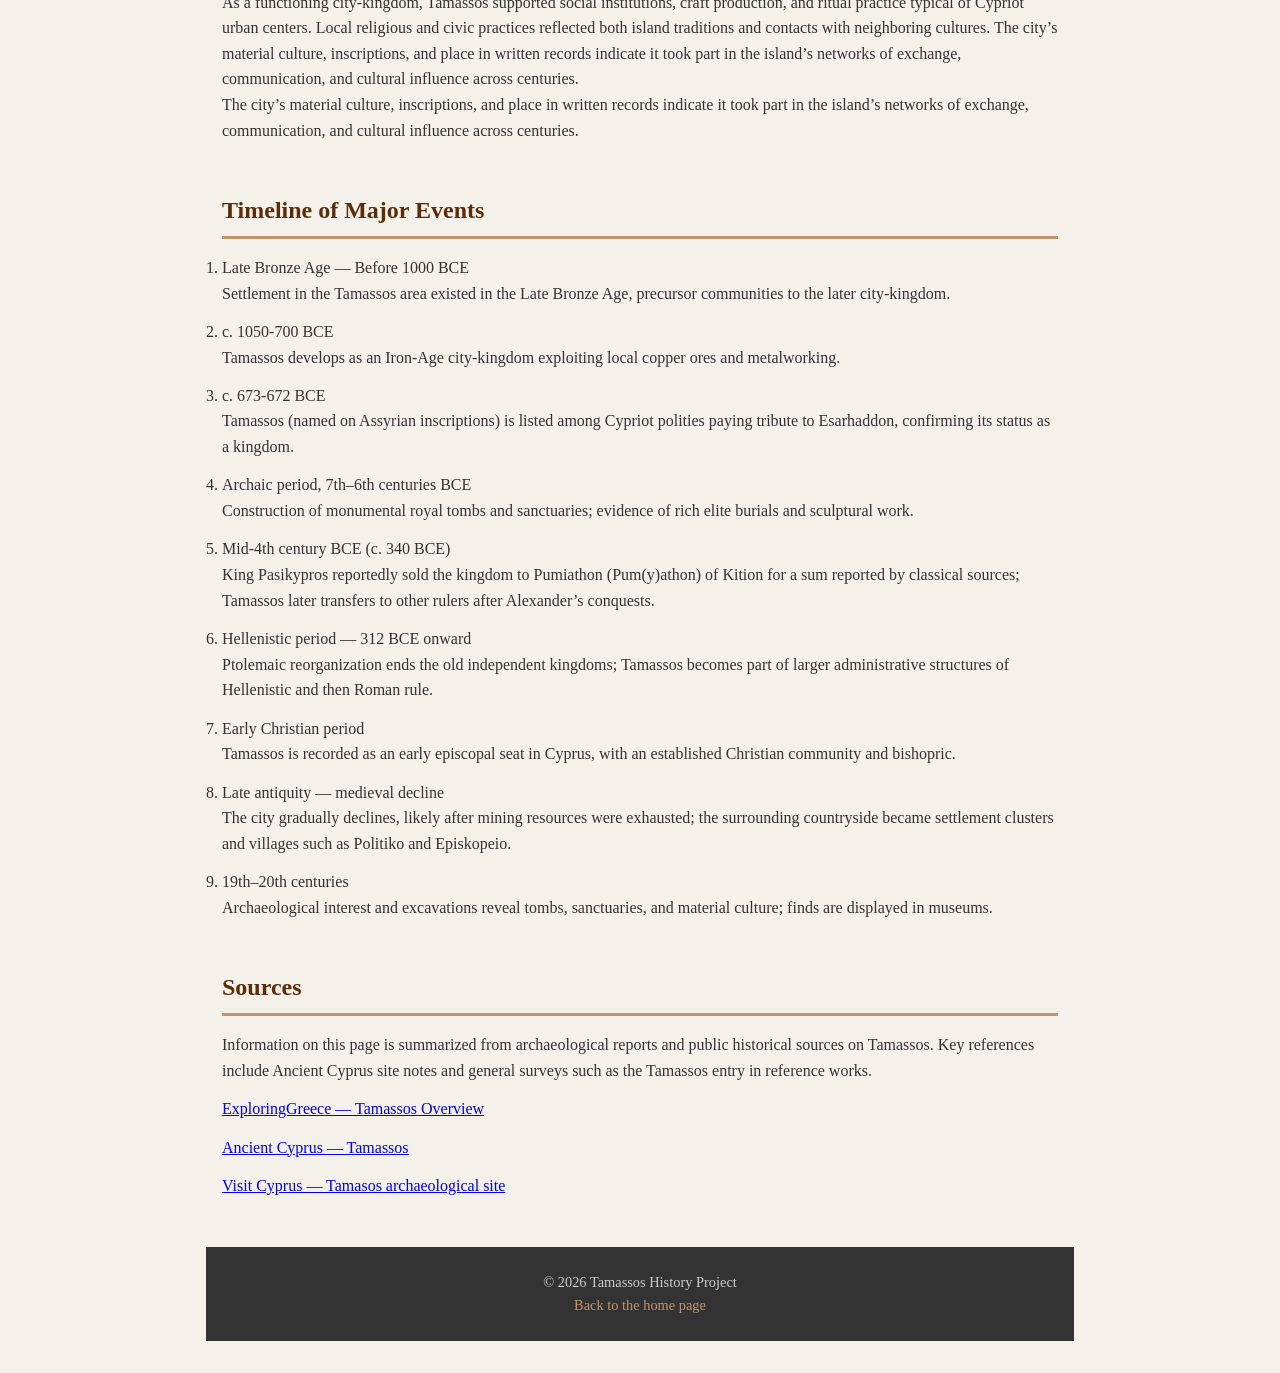
==== commit 0f3aa863: "Correct capitalization in timeline section header" ====
--- a/historytimeline.html
+++ b/historytimeline.html
@@ -80,7 +80,7 @@
     </article>
 
     <section id="timeline" class="section">
-      <h2>Timeline of major events</h2>
+      <h2>Timeline of Major Events</h2>
       <ol class="timeline-list">
         <li>
           <time>Late Bronze Age — Before 1000 BCE</time>
